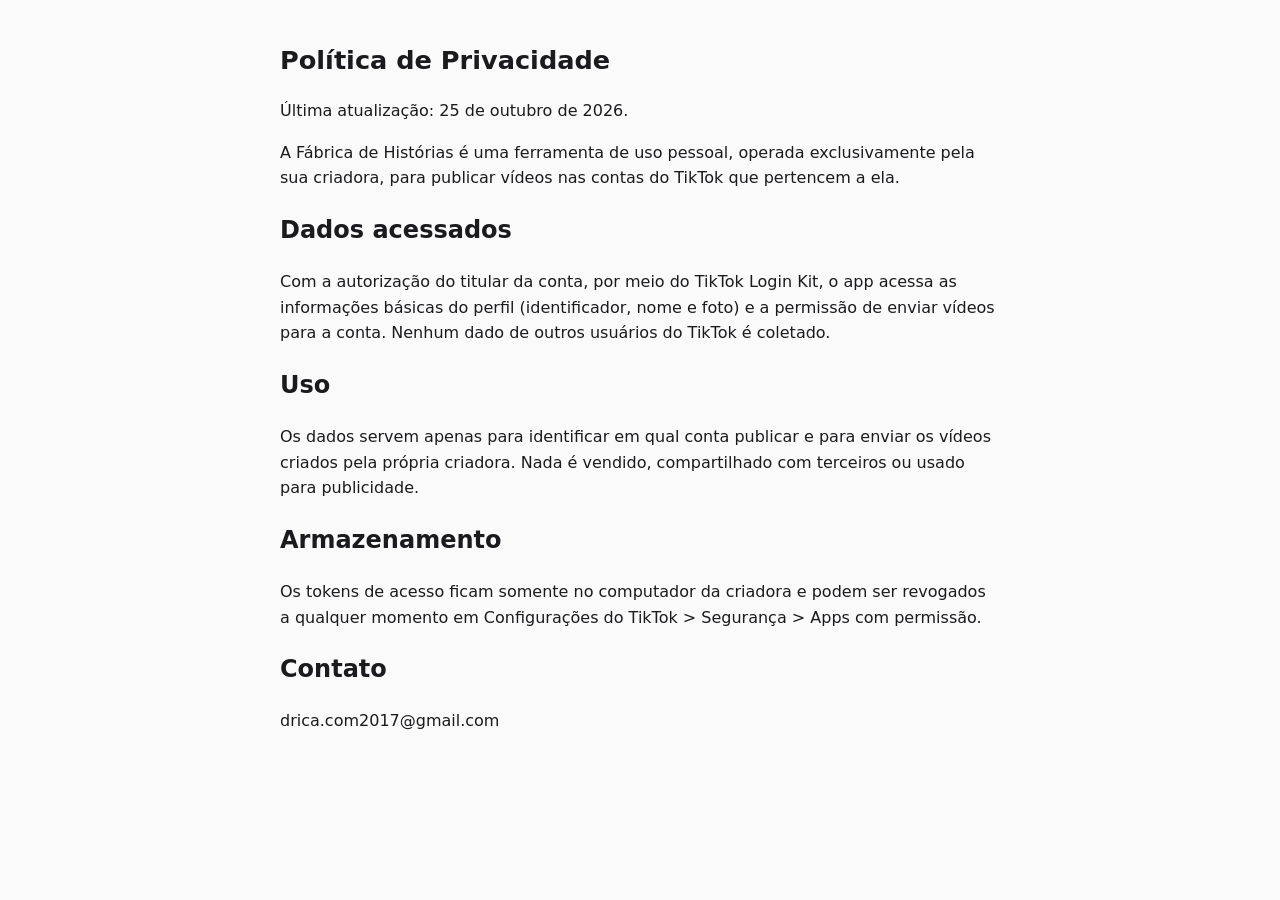
==== privacidade.html @ 5923c337 "Site com privacidade e termos para o app do TikTok Co-Authored-By: Claude Opus 5.5 <noreply@anthropi" ====
<!doctype html><html lang="pt-BR"><head><meta charset="utf-8"><meta name="viewport" content="width=device-width,initial-scale=1"><title>Privacidade</title><link rel="stylesheet" href="estilo.css"></head><body>
<h1>Política de Privacidade</h1><p>Última atualização: 25 de outubro de 2026.</p>
<p>A Fábrica de Histórias é uma ferramenta de uso pessoal, operada exclusivamente pela sua criadora, para publicar vídeos nas contas do TikTok que pertencem a ela.</p>
<h2>Dados acessados</h2><p>Com a autorização do titular da conta, por meio do TikTok Login Kit, o app acessa as informações básicas do perfil (identificador, nome e foto) e a permissão de enviar vídeos para a conta. Nenhum dado de outros usuários do TikTok é coletado.</p>
<h2>Uso</h2><p>Os dados servem apenas para identificar em qual conta publicar e para enviar os vídeos criados pela própria criadora. Nada é vendido, compartilhado com terceiros ou usado para publicidade.</p>
<h2>Armazenamento</h2><p>Os tokens de acesso ficam somente no computador da criadora e podem ser revogados a qualquer momento em Configurações do TikTok &gt; Segurança &gt; Apps com permissão.</p>
<h2>Contato</h2><p>drica.com2017@gmail.com</p>
</body></html>
---- estilo.css ----
body{font-family:system-ui,sans-serif;max-width:720px;margin:40px auto;padding:0 16px;line-height:1.6;color:#1b1b1f;background:#fafafa}h1{font-size:1.6rem}a{color:#5b2bd9}
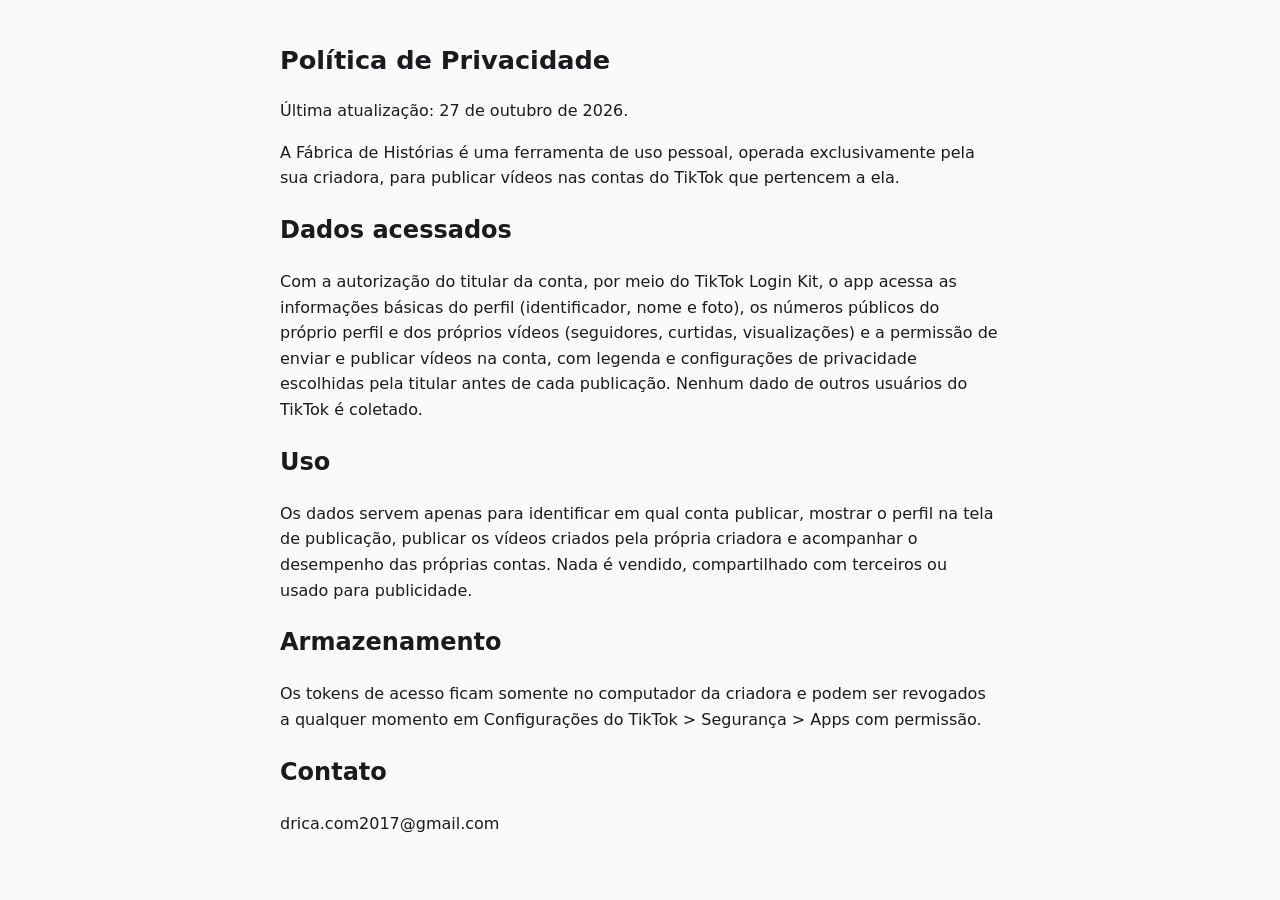
==== commit e2016bac: "Privacidade: postagem direta com legenda e métricas das próprias contas Co-Authored-By: Claude Opus " ====
--- a/privacidade.html
+++ b/privacidade.html
@@ -1,8 +1,8 @@
 <!doctype html><html lang="pt-BR"><head><meta charset="utf-8"><meta name="viewport" content="width=device-width,initial-scale=1"><title>Privacidade</title><link rel="stylesheet" href="estilo.css"></head><body>
-<h1>Política de Privacidade</h1><p>Última atualização: 25 de outubro de 2026.</p>
+<h1>Política de Privacidade</h1><p>Última atualização: 27 de outubro de 2026.</p>
 <p>A Fábrica de Histórias é uma ferramenta de uso pessoal, operada exclusivamente pela sua criadora, para publicar vídeos nas contas do TikTok que pertencem a ela.</p>
-<h2>Dados acessados</h2><p>Com a autorização do titular da conta, por meio do TikTok Login Kit, o app acessa as informações básicas do perfil (identificador, nome e foto) e a permissão de enviar vídeos para a conta. Nenhum dado de outros usuários do TikTok é coletado.</p>
-<h2>Uso</h2><p>Os dados servem apenas para identificar em qual conta publicar e para enviar os vídeos criados pela própria criadora. Nada é vendido, compartilhado com terceiros ou usado para publicidade.</p>
+<h2>Dados acessados</h2><p>Com a autorização do titular da conta, por meio do TikTok Login Kit, o app acessa as informações básicas do perfil (identificador, nome e foto), os números públicos do próprio perfil e dos próprios vídeos (seguidores, curtidas, visualizações) e a permissão de enviar e publicar vídeos na conta, com legenda e configurações de privacidade escolhidas pela titular antes de cada publicação. Nenhum dado de outros usuários do TikTok é coletado.</p>
+<h2>Uso</h2><p>Os dados servem apenas para identificar em qual conta publicar, mostrar o perfil na tela de publicação, publicar os vídeos criados pela própria criadora e acompanhar o desempenho das próprias contas. Nada é vendido, compartilhado com terceiros ou usado para publicidade.</p>
 <h2>Armazenamento</h2><p>Os tokens de acesso ficam somente no computador da criadora e podem ser revogados a qualquer momento em Configurações do TikTok &gt; Segurança &gt; Apps com permissão.</p>
 <h2>Contato</h2><p>drica.com2017@gmail.com</p>
 </body></html>
